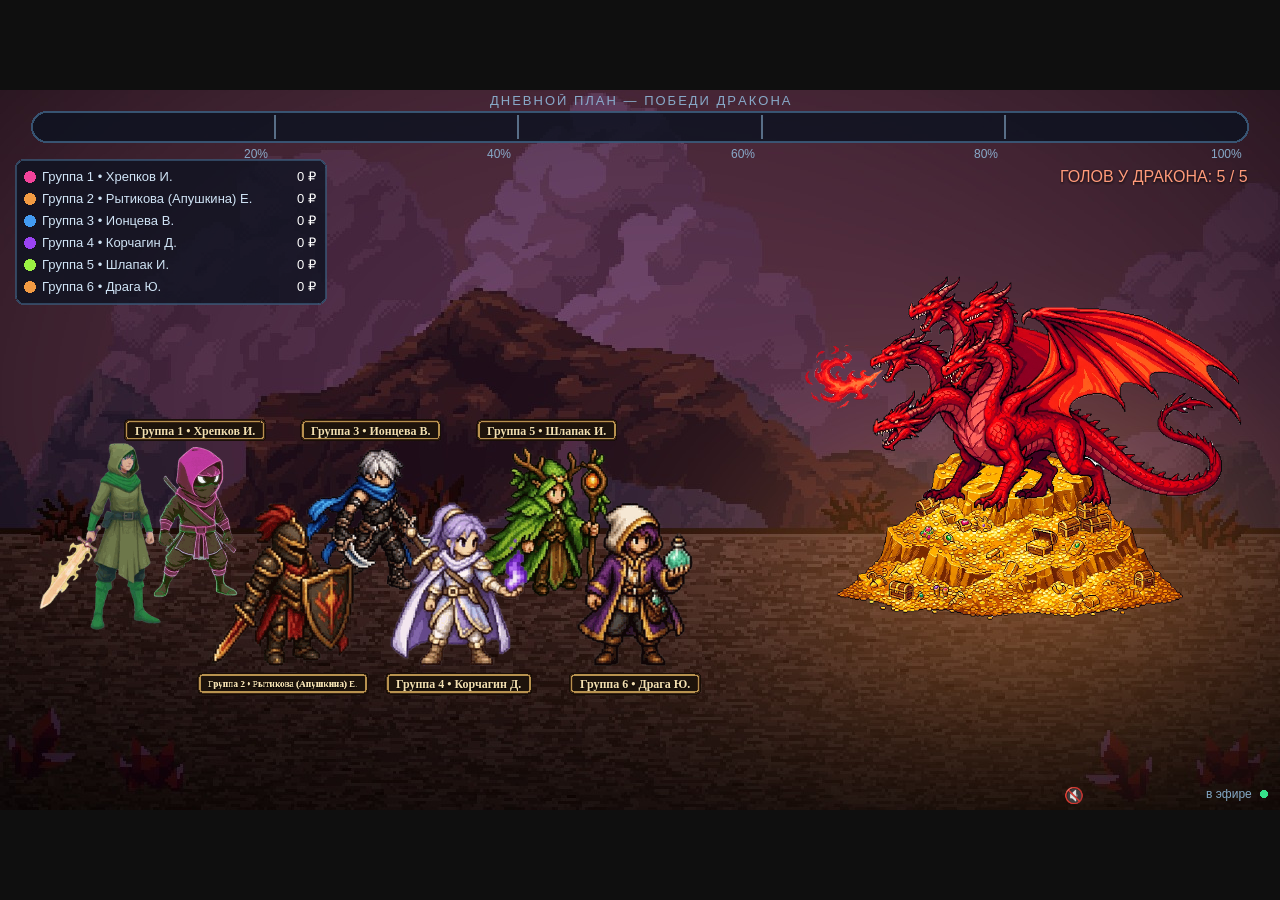
==== index.html @ f7db713e "Publish Kaluga site" ====
<!doctype html>
<html lang="ru">
<head>
    <meta charset="UTF-8" />
    <link rel="icon" type="image/png" href="./favicon.png" />
    <meta name="viewport" content="width=device-width, initial-scale=1.0" />
    <link rel="stylesheet" href="./style.css">
    <title>Победи дракона · Калуга</title>
  <script type="module" crossorigin src="./assets/main-DBX1zCbk.js"></script>
  <link rel="modulepreload" crossorigin href="./assets/Units-CJB2CyT7.js">
  <link rel="modulepreload" crossorigin href="./assets/phaser-B5Yy0_7S.js">
  <link rel="modulepreload" crossorigin href="./assets/heroRoster-DUqZDLo9.js">
</head>

<body>
    <div id="app">
        <div id="game-container"></div>
    </div>
</body>
</html>
---- style.css ----
body {
    margin: 0;
    padding: 0;
    color: rgba(255, 255, 255, 0.87);
    background-color: #0f0f0f;
}

#app {
    width: 100%;
    height: 100vh;
    overflow: hidden;
    display: flex;
    justify-content: center;
    align-items: center;
}

/* The canvas buffer is 2x the logical size (GAME.RENDER_SCALE); smooth scaling to the
   screen keeps text crisp. Phaser's pixelArt mode sets `image-rendering: pixelated`
   inline, which makes non-integer scaling uneven — hence !important. */
#game-container canvas {
    image-rendering: auto !important;
}
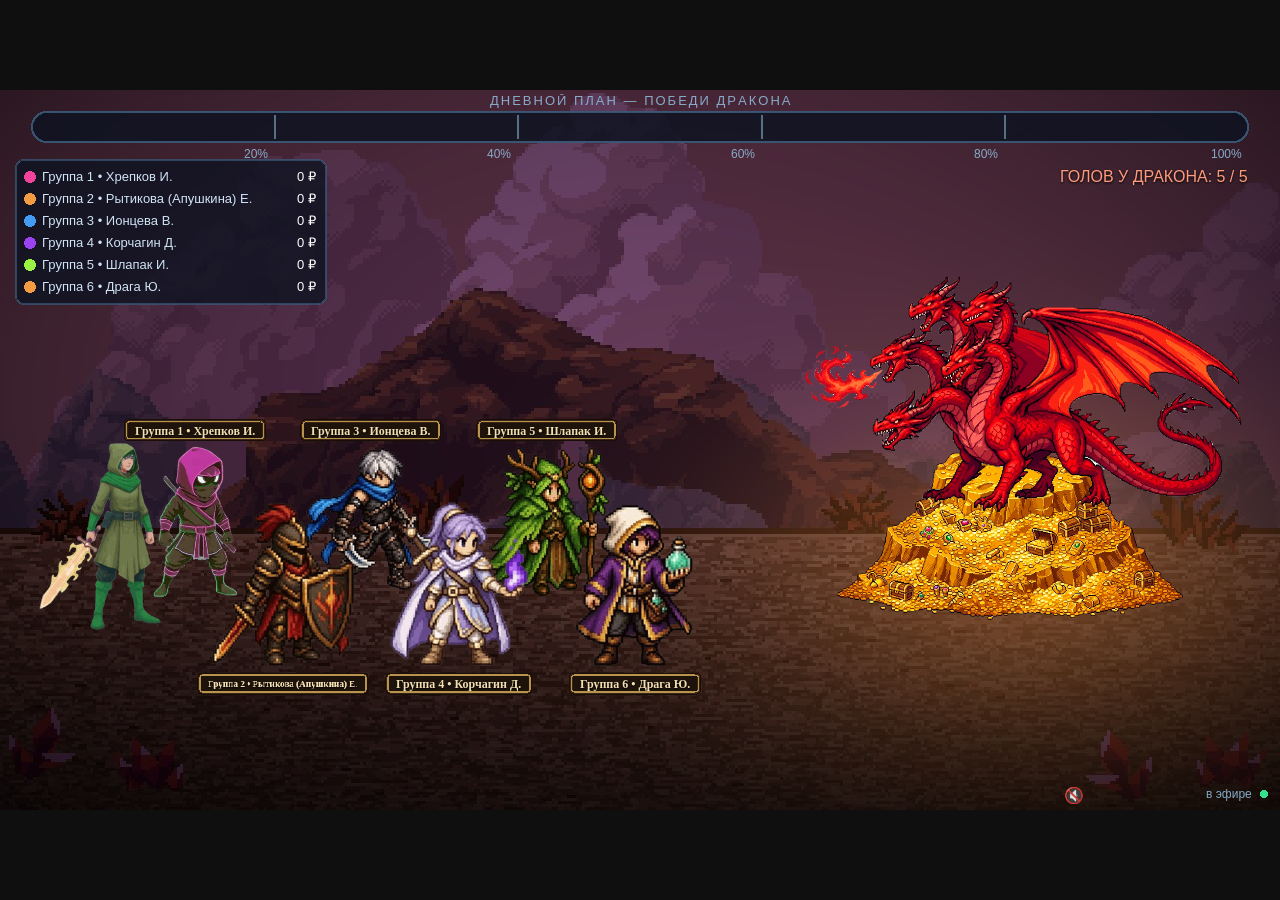
==== commit dd7562fd: "Publish individual payment entry" ====
--- a/index.html
+++ b/index.html
@@ -6,7 +6,7 @@
     <meta name="viewport" content="width=device-width, initial-scale=1.0" />
     <link rel="stylesheet" href="./style.css">
     <title>Победи дракона · Калуга</title>
-  <script type="module" crossorigin src="./assets/main-DBX1zCbk.js"></script>
+  <script type="module" crossorigin src="./assets/main-CMBR9xEH.js"></script>
   <link rel="modulepreload" crossorigin href="./assets/Units-CJB2CyT7.js">
   <link rel="modulepreload" crossorigin href="./assets/phaser-B5Yy0_7S.js">
   <link rel="modulepreload" crossorigin href="./assets/heroRoster-DUqZDLo9.js">
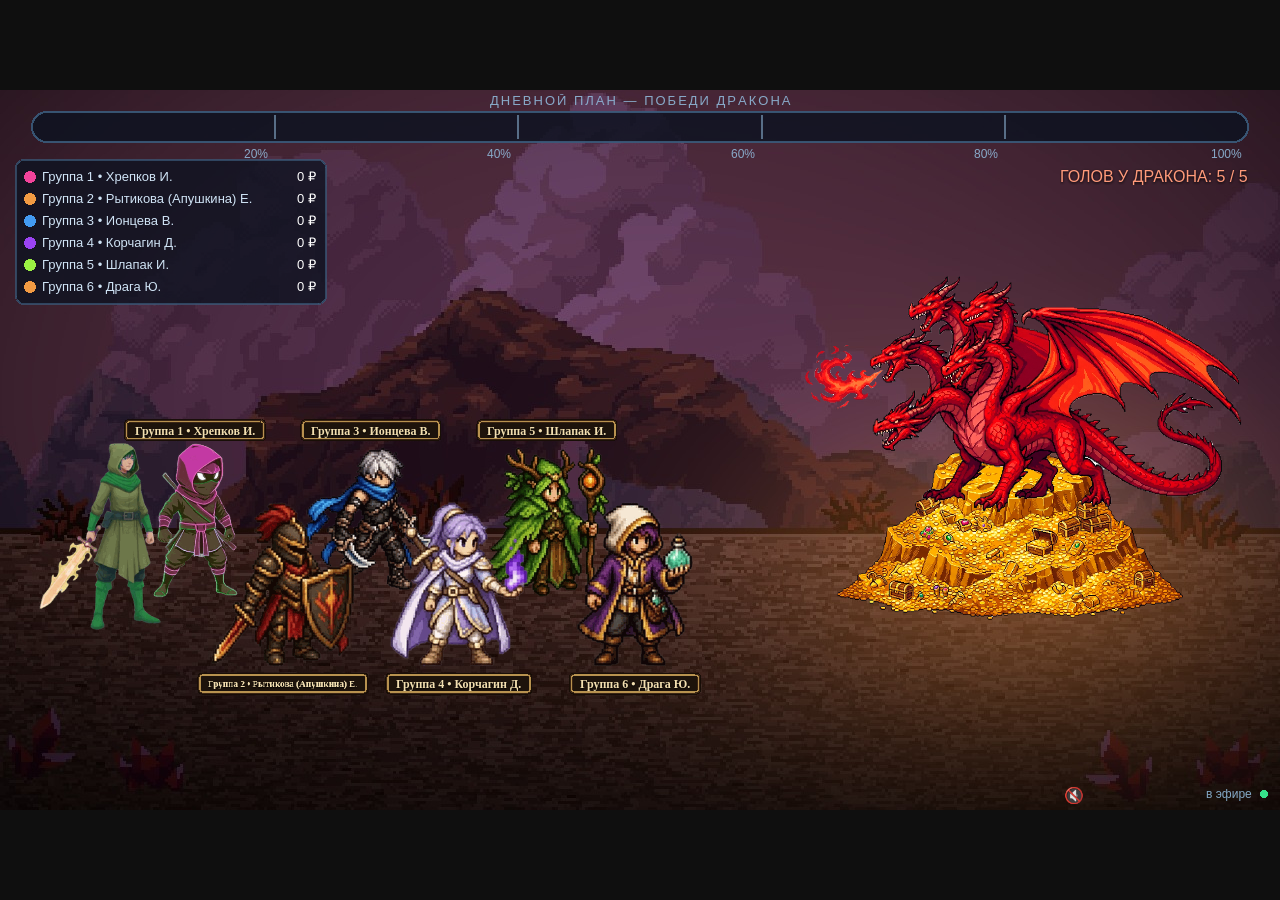
==== commit 0b40e92d: "Keep every payment strike on slow displays" ====
--- a/index.html
+++ b/index.html
@@ -6,7 +6,7 @@
     <meta name="viewport" content="width=device-width, initial-scale=1.0" />
     <link rel="stylesheet" href="./style.css">
     <title>Победи дракона · Калуга</title>
-  <script type="module" crossorigin src="./assets/main-CMBR9xEH.js"></script>
+  <script type="module" crossorigin src="./assets/main-CZYLqrSO.js"></script>
   <link rel="modulepreload" crossorigin href="./assets/Units-CJB2CyT7.js">
   <link rel="modulepreload" crossorigin href="./assets/phaser-B5Yy0_7S.js">
   <link rel="modulepreload" crossorigin href="./assets/heroRoster-DUqZDLo9.js">
